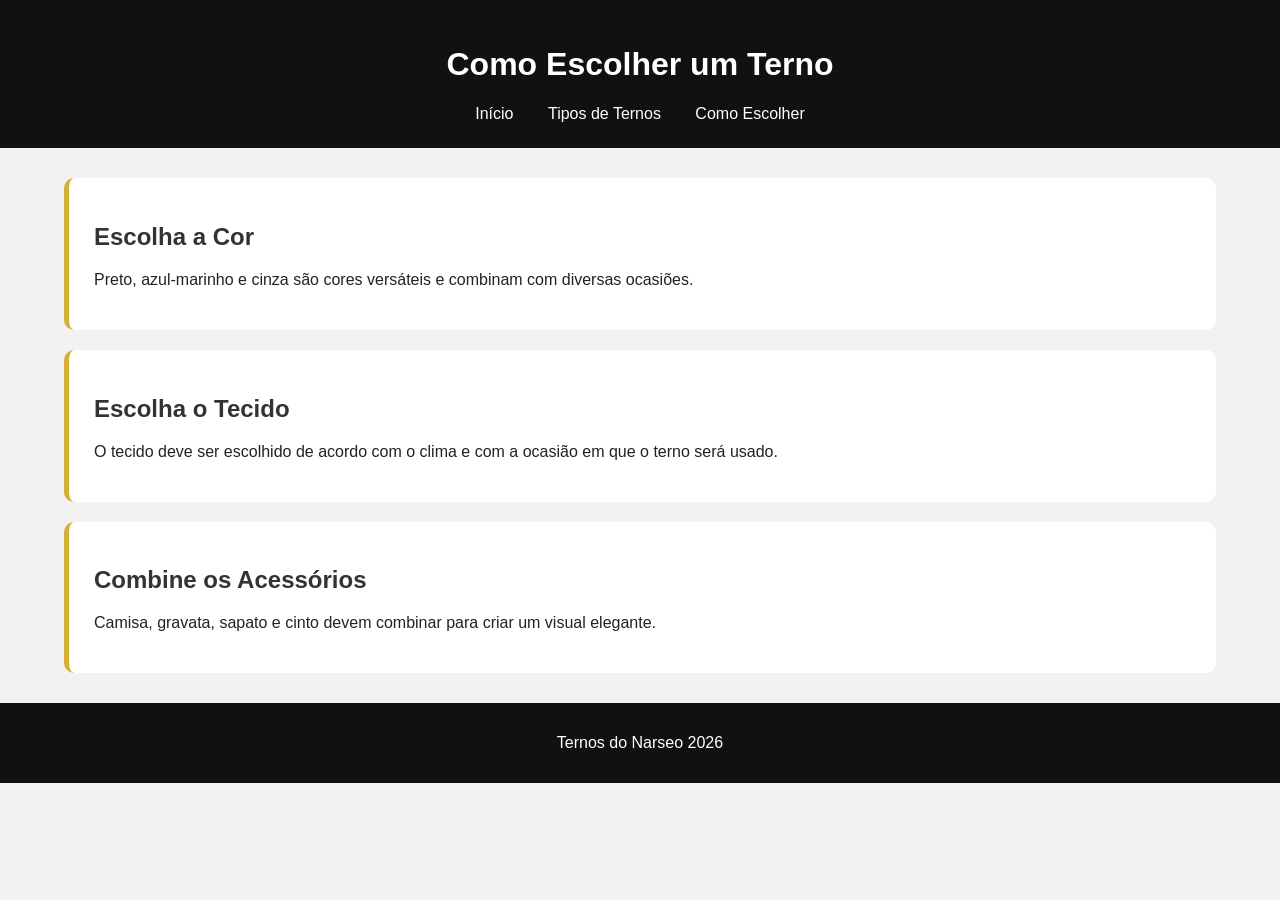
==== estilos.html @ 3d685afb "Site de terno finalizado" ====
<!DOCTYPE html>
<html lang="pt-br">

<head>
    <meta charset="UTF-8">
    <meta name="viewport" content="width=device-width, initial-scale=1.0">
    <title>Como Escolher um Terno</title>
    <link rel="stylesheet" href="style.css">
</head>

<body>

    <header>
        <h1>Como Escolher um Terno</h1>

        <nav>
            <a href="index.html">Início</a>
            <a href="ternos.html">Tipos de Ternos</a>
            <a href="estilos.html">Como Escolher</a>
        </nav>
    </header>

    <main>

        <section class="tipo">
            <h2>Escolha a Cor</h2>
            <p>
                Preto, azul-marinho e cinza são cores versáteis
                e combinam com diversas ocasiões.
            </p>
        </section>

        <section class="tipo">
            <h2>Escolha o Tecido</h2>
            <p>
                O tecido deve ser escolhido de acordo com o clima
                e com a ocasião em que o terno será usado.
            </p>
        </section>

        <section class="tipo">
            <h2>Combine os Acessórios</h2>
            <p>
                Camisa, gravata, sapato e cinto devem combinar
                para criar um visual elegante.
            </p>
        </section>

    </main>

    <footer>
        <p>Ternos do Narseo 2026    </p>
    </footer>

</body>

</html>
---- style.css ----
.tipo {
    border-left: 5px solid #d4af37;
}

#inicio {
    text-align: center;
}
body {
    font-family: Arial, sans-serif;
    margin: 0;
    background-color: #f2f2f2;
    color: #222;
}

header {
    background-color: #111;
    color: white;
    text-align: center;
    padding: 25px;
}

nav {
    margin-top: 15px;
}

nav a {
    color: white;
    text-decoration: none;
    margin: 0 15px;
}

nav a:hover {
    color: #d4af37;
}

main {
    width: 90%;
    max-width: 1200px;
    margin: 30px auto;
    min-height: 400px;
}

section {
    background-color: white;
    padding: 25px;
    margin-bottom: 20px;
    border-radius: 10px;
}

.tipo {
    border-left: 5px solid #d4af37;
}

h2 {
    color: #333;
}

img {
    width: 300px;
    max-width: 100%;
    display: block;
    margin: 20px auto;
    border-radius: 10px;
}

footer {
    background-color: #111;
    color: white;
    text-align: center;
    padding: 15px;
}
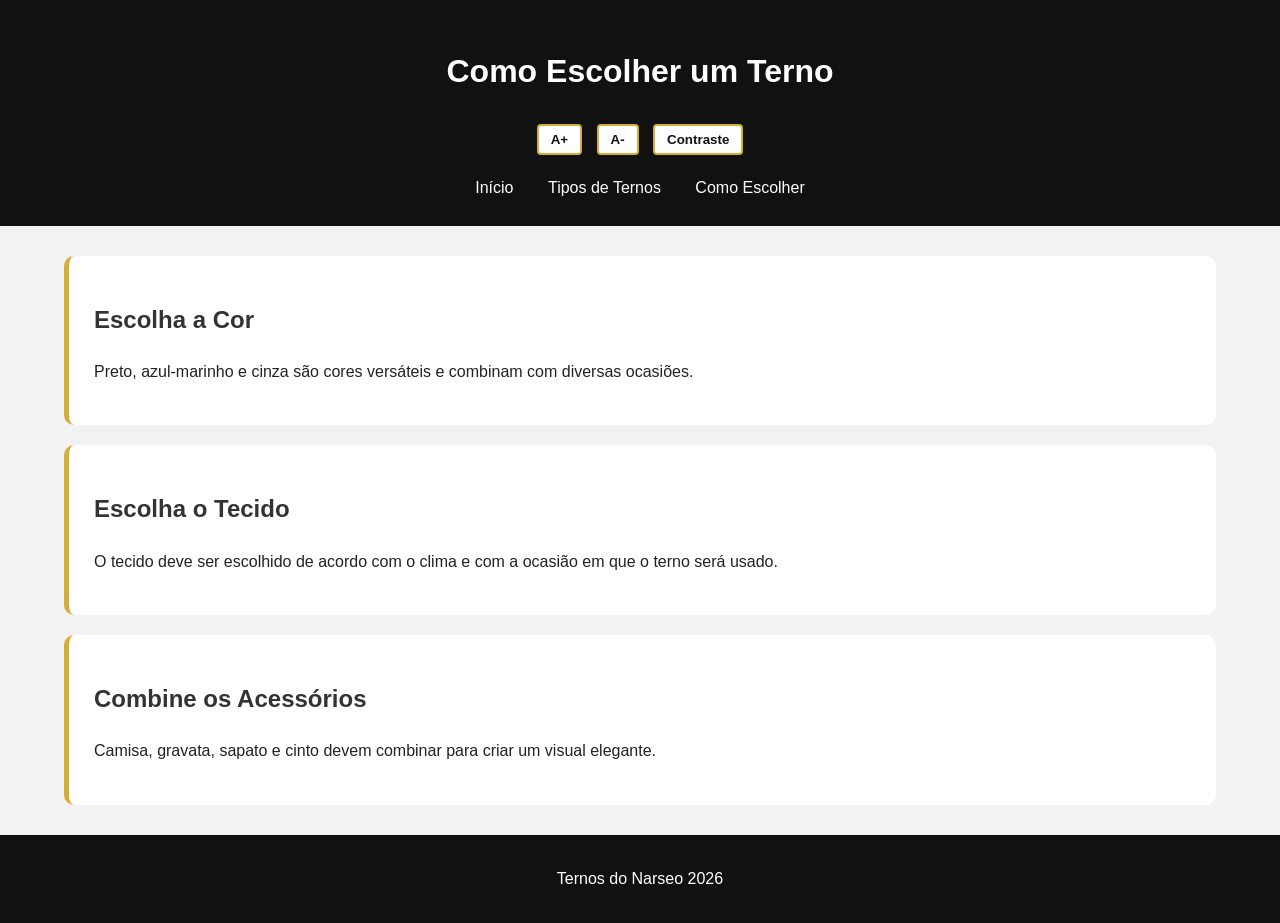
==== commit b80a47f6: "htmls aprimorados" ====
--- a/estilos.html
+++ b/estilos.html
@@ -8,38 +8,44 @@
     <link rel="stylesheet" href="style.css">
 </head>
 
-<body>
+<body id="pagina-estilos">
 
-    <header>
-        <h1>Como Escolher um Terno</h1>
+    <header id="cabecalho">
+        <h1 id="titulo-pagina">Como Escolher um Terno</h1>
 
-        <nav>
-            <a href="index.html">Início</a>
-            <a href="ternos.html">Tipos de Ternos</a>
-            <a href="estilos.html">Como Escolher</a>
+        <div id="barra-acessibilidade" class="acessibilidade">
+            <button id="btn-aumentar" class="btn-acessibilidade" aria-label="Aumentar tamanho da fonte">A+</button>
+            <button id="btn-diminuir" class="btn-acessibilidade" aria-label="Diminuir tamanho da fonte">A-</button>
+            <button id="btn-contraste" class="btn-acessibilidade" aria-label="Ativar ou desativar o modo de alto contraste" aria-pressed="false">Contraste</button>
+        </div>
+
+        <nav id="menu" class="menu" aria-label="Menu principal">
+            <a href="index.html" class="link-menu">Início</a>
+            <a href="ternos.html" class="link-menu">Tipos de Ternos</a>
+            <a href="estilos.html" class="link-menu">Como Escolher</a>
         </nav>
     </header>
 
-    <main>
+    <main id="conteudo-principal">
 
-        <section class="tipo">
-            <h2>Escolha a Cor</h2>
+        <section id="escolha-cor" class="secao tipo">
+            <h2 class="titulo-secao">Escolha a Cor</h2>
             <p>
                 Preto, azul-marinho e cinza são cores versáteis
                 e combinam com diversas ocasiões.
             </p>
         </section>
 
-        <section class="tipo">
-            <h2>Escolha o Tecido</h2>
+        <section id="escolha-tecido" class="secao tipo">
+            <h2 class="titulo-secao">Escolha o Tecido</h2>
             <p>
                 O tecido deve ser escolhido de acordo com o clima
                 e com a ocasião em que o terno será usado.
             </p>
         </section>
 
-        <section class="tipo">
-            <h2>Combine os Acessórios</h2>
+        <section id="escolha-acessorios" class="secao tipo">
+            <h2 class="titulo-secao">Combine os Acessórios</h2>
             <p>
                 Camisa, gravata, sapato e cinto devem combinar
                 para criar um visual elegante.
@@ -48,10 +54,10 @@
 
     </main>
 
-    <footer>
-        <p>Ternos do Narseo 2026    </p>
+    <footer id="rodape">
+        <p>Ternos do Narseo 2026</p>
     </footer>
 
 </body>
 
-</html>+</html>
--- a/style.css
+++ b/style.css
@@ -1,17 +1,13 @@
-.tipo {
-    border-left: 5px solid #d4af37;
-}
-
-#inicio {
-    text-align: center;
-}
+/* Estilos gerais */
 body {
     font-family: Arial, sans-serif;
     margin: 0;
     background-color: #f2f2f2;
     color: #222;
+    line-height: 1.6;
 }
 
+/* Cabeçalho */
 header {
     background-color: #111;
     color: white;
@@ -19,6 +15,33 @@
     padding: 25px;
 }
 
+/* Botões de acessibilidade */
+.acessibilidade {
+    margin-top: 10px;
+}
+
+.acessibilidade button {
+    margin: 5px;
+    padding: 6px 12px;
+    background-color: #fff;
+    color: #111;
+    border: 2px solid #d4af37;
+    border-radius: 4px;
+    cursor: pointer;
+    font-weight: bold;
+}
+
+.acessibilidade button:hover {
+    background-color: #d4af37;
+    color: #111;
+}
+
+.acessibilidade button:focus {
+    outline: 3px solid #4da3ff;
+    outline-offset: 2px;
+}
+
+/* Menu de navegação */
 nav {
     margin-top: 15px;
 }
@@ -31,8 +54,15 @@
 
 nav a:hover {
     color: #d4af37;
+    text-decoration: underline;
 }
 
+nav a:focus {
+    outline: 3px solid #4da3ff;
+    outline-offset: 2px;
+}
+
+/* Conteúdo principal */
 main {
     width: 90%;
     max-width: 1200px;
@@ -51,6 +81,10 @@
     border-left: 5px solid #d4af37;
 }
 
+#inicio {
+    text-align: center;
+}
+
 h2 {
     color: #333;
 }
@@ -63,9 +97,65 @@
     border-radius: 10px;
 }
 
+/* Rodapé */
 footer {
     background-color: #111;
     color: white;
     text-align: center;
     padding: 15px;
-}+}
+
+/* Modo de alto contraste */
+.alto-contraste {
+    background-color: black !important;
+    color: white !important;
+}
+
+.alto-contraste header,
+.alto-contraste footer {
+    background-color: black !important;
+    color: yellow !important;
+}
+
+.alto-contraste header {
+    border-bottom: 3px solid yellow;
+}
+
+.alto-contraste footer {
+    border-top: 3px solid yellow;
+}
+
+.alto-contraste section {
+    background-color: black !important;
+    color: white !important;
+    border: 2px solid white;
+}
+
+.alto-contraste .tipo {
+    border-left: 8px solid yellow;
+}
+
+.alto-contraste h1,
+.alto-contraste h2 {
+    color: yellow !important;
+}
+
+.alto-contraste nav a {
+    color: yellow !important;
+    text-decoration: underline;
+}
+
+.alto-contraste .acessibilidade button {
+    background-color: black !important;
+    color: yellow !important;
+    border: 2px solid yellow !important;
+}
+
+.alto-contraste .acessibilidade button:hover {
+    background-color: yellow !important;
+    color: black !important;
+}
+
+.alto-contraste img {
+    border: 3px solid white;
+}
